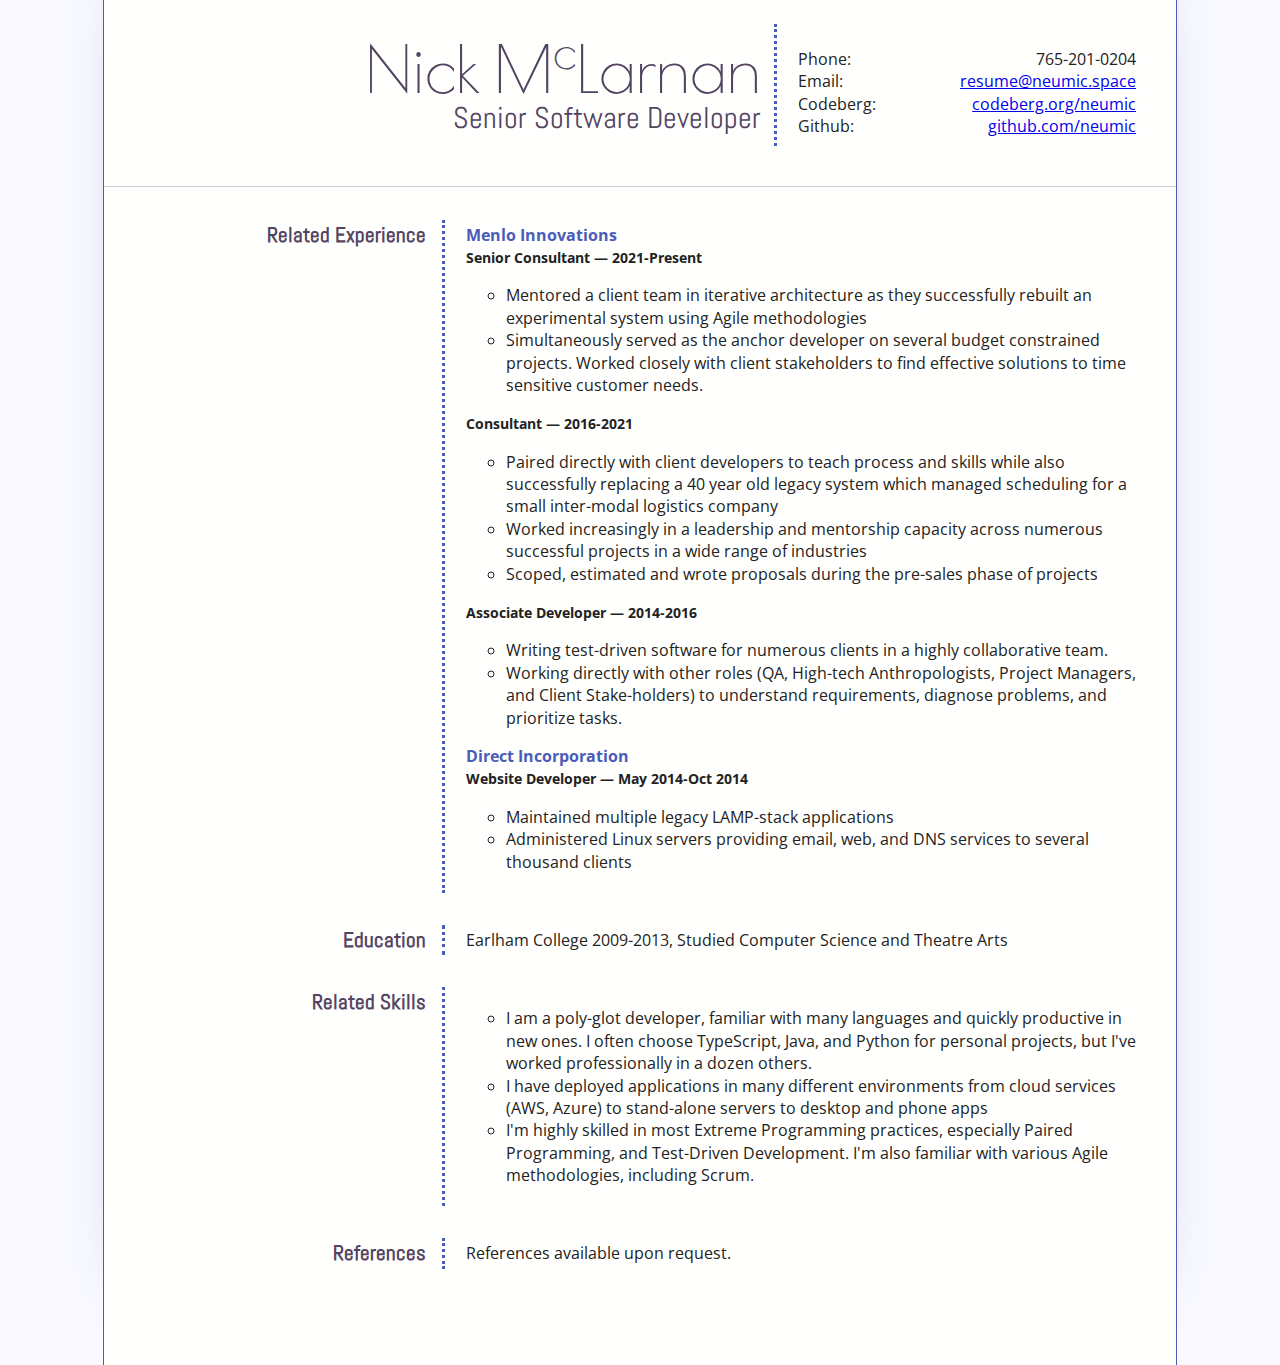
==== index.html @ 86d8ecfa "Removed internships from display" ====
<!DOCTYPE html>
<html class="no-js">

<head>
   <meta charset="utf-8">
   <meta http-equiv="X-UA-Compatible" content="IE=edge,chrome=1">
   <title>Nick McLarnan</title>
   <meta name="description" content="">
   <meta name="viewport" content="width=device-width">

   <link href='https://fonts.googleapis.com/css?family=Abel|Open+Sans:400,600|Poiret+One' rel='stylesheet'
      type='text/css'>
   <link rel="stylesheet" href="css/main.css">
   <link rel="stylesheet" href="css/resume.css">

</head>

<body>
   <div id="container">
      <header>
         <h1 id="name">Nick M<span id="pretentious-c">c</span>Larnan</h1>
         <h2 id="job-desc">Senior Software Developer</h2>
      </header>
      <dl id="contact">
         <dt>Phone:</dt>
         <dd>765-201-0204</dd>
         <dt>Email:</dt>
         <dd>
            <a
               href="&#x6D;&#x61;&#x69;&#x6C;&#x74;&#x6F;&#x3A;&#x72;&#x65;&#x73;&#x75;&#x6D;&#x65;&#x40;&#x6E;&#x65;&#x75;&#x6D;&#x69;&#x63;&#x2E;&#x73;&#x70;&#x61;&#x63;&#x65;">&#x72;&#x65;&#x73;&#x75;&#x6D;&#x65;&#x40;&#x6E;&#x65;&#x75;&#x6D;&#x69;&#x63;&#x2E;&#x73;&#x70;&#x61;&#x63;&#x65;</a>
         </dd>
         <dt>Codeberg:</dt>
         <dd><a href="https://codeberg.org/neumic">codeberg.org/neumic</a></dd>
         <dt>Github:</dt>
         <dd><a href="https://github.com/neumic">github.com/neumic</a></dd>
      </dl>

      <hr>

      <section id="related-experience" class="top-level">
         <h3>Related Experience</h3>
         <div class="section-contents">
            <section class="job">
               <h4 class="job-organization">Menlo Innovations</h4>
               <h5 class="job-title">Senior Consultant</h5>
               <h5 class="job-dates">2021-Present</h5>
               <ul class="job-duties">
                  <li>
                     Mentored a client team in iterative architecture as they
                     successfully rebuilt an experimental system using Agile methodologies
                  </li>
                  <li>
                     Simultaneously served as the anchor developer on several budget constrained projects.
                     Worked closely with client stakeholders to find effective solutions to time sensitive customer
                     needs.
                  </li>
               </ul>
               <h5 class="job-title">Consultant</h5>
               <h5 class="job-dates">2016-2021</h5>
               <ul class="job-duties">
                  <li>Paired directly with client developers to teach process and skills while also successfully
                     replacing a 40 year old legacy system which managed scheduling for a small inter-modal logistics
                     company</li>
                  <li>Worked increasingly in a leadership and mentorship capacity across numerous successful projects in
                     a wide range of industries</li>
                  <li>Scoped, estimated and wrote proposals during the pre-sales phase of projects</li>
               </ul>
               <h5 class="job-title">Associate Developer</h5>
               <h5 class="job-dates">2014-2016</h5>
               <ul class="job-duties">
                  <li>
                     Writing test-driven software for numerous clients in a
                     highly collaborative team.
                  </li>
                  <li>
                     Working directly with other roles (QA, High-tech
                     Anthropologists, Project Managers, and Client
                     Stake-holders) to understand requirements, diagnose
                     problems, and prioritize tasks.
                  </li>
               </ul>
            </section>
            <section class="job">
               <h4 class="job-organization">Direct Incorporation</h4>
               <h5 class="job-title">Website Developer</h5>
               <h5 class="job-dates">May 2014-Oct 2014</h5>
               <ul class="job-duties">
                  <li>Maintained multiple legacy LAMP-stack applications</li>
                  <li>Administered Linux servers providing email, web,
                     and DNS services to several thousand clients</li>
               </ul>
            </section>
            <section class="job no-display">
               <h4 class="job-organization">Ray Ontko & Co.</h4>
               <h5 class="job-title">Intern</h5>
               <h5 class="job-dates">Summers, 2008 - 2010</h5>
               <ul class="job-duties">
                  <li>
                     Created a set of python scripts automating the formatting
                     step of a profitable e-publishing project.
                  </li>
               </ul>
            </section>
         </div>
      </section>

      <section id="education" class="top-level">
         <h3>Education</h3>
         <div class="section-contents">
            <p>Earlham College 2009-2013, Studied Computer Science and Theatre Arts</p>
         </div>
      </section>

      <section id="skills" class="top-level">
         <h3 id="related-skills">Related Skills</h3>
         <div class="section-contents">
            <ul>
               <li>
                  I am a poly-glot developer, familiar with many languages and quickly productive
                  in new ones. I often choose TypeScript, Java, and Python for personal projects,
                  but I've worked professionally in a dozen others.
               </li>
               <li>
                  I have deployed applications in many different environments from
                  cloud services (AWS, Azure) to stand-alone servers to desktop and phone apps
               </li>
               <li>
                  I'm highly skilled in most Extreme Programming practices,
                  especially Paired Programming, and Test-Driven Development.
                  I'm also familiar with various Agile methodologies, including
                  Scrum.
               </li>
            </ul>
         </div>
      </section>

      <section id="references" class="top-level">
         <h3>References</h3>
         <div class="section-contents">
            <p>References available upon request.
         </div>
      </section>
   </div>
</body>

</html>
---- css/main.css ----
html,
button,
input,
select,
textarea {
   color: #222;
}

body {
   font-size: 1em;
   line-height: 1.4;
   margin: 0;
}

::selection {
   background: #b3d4fc;
   text-shadow: none;
}

hr {
   display: block;
   height: 1px;
   border: 0;
   border-top: 1px solid #ccc;
   margin: 1em 0;
   padding: 0;
}

img {
   vertical-align: middle;
}

html,
body {
   height: 100%;
}


h1 {
   font-family: 'Poiret One', sans-serif;
   font-weight: 400;
   font-size: 3em;
   margin: 0;
   margin-bottom: -0.25em;
   color: #534462;
}

h2 {
   font-family: 'Abel', sans-serif;
   font-weight: 400;
   font-size: 1.25em;
   margin: 0;
   padding: 0.25em;
   color: #534462;
}

h3 {
   font-family: 'Abel', sans-serif;
   font-weight: 600;
   font-size: 1.25em;
   color: #534462;
}

h4 {
   color: #4A5CB7;
   margin: 0;
   font-size: 1em;
}

h5 {
   margin: 0;
   font-size: 0.9em;
}

table {
   width: 100%;
}

p {
   width: 100%;
   margin: 0;
}

body {
   background: #f9f9ff;
   font-weight: 400;
   font-family: 'Open Sans', sans-serif;
}

header {
   margin-bottom: 1em;
   padding: 1em;
   max-width: 100%;
   text-align: center;
}

hr {
   clear: both;
}

nav li a {
   font-family: 'Abel', sans-serif;
   font-weight: 600;
   font-size: 1em;
   text-decoration: none;

   color: #534462;
}

.here {
   text-decoration: underline;
}

article {
   margin: 3em 12%;
   width: 76%;
}

article h1 {
   font-family: 'Poiret One', sans-serif;
}

article p {
   margin-left: 2%;
}

#container {
   background: #fffffd;
   max-width: 67em;
   padding-top: 2em;
   padding-bottom: 5em;

   margin-left: auto;
   margin-right: auto;

   border-left: 1px solid #4A5CB7;
   border-right: 1px solid #4A5CB7;
   min-height: 100%;

   box-shadow: 0 -3em 4em -3em #4A5CB7;
}


#pretentious-c {
   font-size: 75%;
   line-height: 0;
   position: relative;
   vertical-align: baseline;
   top: -0.5em;
}


.top-level {
   width: 100%;
   clear: both;
   text-align: left;
   padding-top: 1em;
   padding-bottom: 1em;
}

.section-contents {
   width: 90%;
   padding: 0.25em 0;
   margin-left: auto;
   margin-right: auto;
   margin-bottom: 1em;
}

.note {
   font-size: 0.9em;
   margin: 0;
}

/* ==========================================================================
   Media Queries
   ========================================================================== */

@media only screen and (min-width: 50em) {
   header {
      text-align: right;
      width: 45.5%;
      padding: 0 2%;
      border-right: 3px dotted #4A5CB7;
      float: left;
      clear: left;
   }

   h2 {
      padding: 0;
      padding-bottom: 0.25em;
   }

   .section-contents {
      border-left: 3px dotted #4A5CB7;
      margin-left: 31.5%;
      padding-left: 2%;
      width: 62.5%;
      margin-bottom: 0em;
   }
}

@media only screen and (min-width: 25em) {
   h2 {
      font-size: 1.85em;
   }
}


@media print,
(-o-min-device-pixel-ratio: 5/4),
(-webkit-min-device-pixel-ratio: 1.25),
(min-resolution: 120dpi) {}

/* ==========================================================================
   Print styles
   ========================================================================== */

@media print {
   * {
      background: transparent !important;
      color: #000 !important;
      /* Black prints faster: h5bp.com/s */
      box-shadow: none !important;
      text-shadow: none !important;
   }

   a,
   a:visited {
      text-decoration: underline;
   }

   /*
     * Don't show links for images, or javascript/internal links
     */

   a:after,
   a[href^="javascript:"]:after,
   a[href^="#"]:after {
      content: "";
   }

   pre,
   blockquote {
      border: 1px solid #999;
      page-break-inside: avoid;
   }

   thead {
      display: table-header-group;
      /* h5bp.com/t */
   }

   tr,
   img {
      page-break-inside: avoid;
   }

   img {
      max-width: 100% !important;
   }

   @page {
      margin: 0.5cm;
   }

   p,
   h2,
   h3 {
      orphans: 3;
      widows: 3;
   }

   h2,
   h3 {
      page-break-after: avoid;
   }
}
---- css/resume.css ----
h3 {
   border-bottom: 3px dotted #4A5CB7;

   text-align: left;
   margin-top: 0;
   margin-right: 2%;
   margin-left: 2%;
   margin-bottom: 0.5em;
   padding-top: 0.25em;
   padding-bottom: 0em;
}

hr {
   display: none;
}

ul {
   list-style-type: circle;
}

#contact {
   background: #EEF;
   margin: 0 1em;
   padding: 0.5em 5%;
   border-bottom: 1px solid #ccd;
}

#contact dt {
   margin: 0;
   float: left;
   clear: left;
}

#contact dd {
   text-align: right;
   margin: 0;
}

#container {
   padding-top: 0;
}

.job-title {
   display: inline;
}

.job-dates {
   display: inline;
}

.job-dates:before {
   content: " ― "
}

.no-display {
   display: none;
}

@media only screen and (min-width: 50em) {
   h3 {
      font-size: 1.33em;
      text-align: right;

      float: left;
      clear: left;

      border: none;

      width: 20%;
      margin: 0;
      margin-left: 10%;
      padding-left: 0;
      padding-right: 2%;
      padding-top: 0;
      padding-bottom: 0;
   }

   hr {
      display: block;
   }

   header {
      border: none;
      padding: 0;
      margin: 1.5em 0;
      width: 62.5%;
      text-align: right;
      float: left;
      border-right: 3px dotted #4A5CB7;
   }

   h1 {
      font-size: 4em;
      margin-left: 4%;
      padding-right: 2%;
   }

   h2 {
      font-size: 1.85em;
      margin-left: 4%;
      padding-right: 2%;
   }

   #contact {
      background: none;
      margin: 1.5em 0;
      padding: 1.5em 2%;
      padding-right: 0;
      width: 31.5%;
      float: left;
      border-bottom: none;
   }

   #contact dt {
      display: block;
      float: left;
      margin: 0;
   }

   #contact dd {
      display: block;
      margin: 0;
      text-align: right;
   }
}


@media print {

   header {
      text-align: right;
      width: 55.5%;
      padding: 0 2%;
      border-right: 3px dotted #4A5CB7;
      float: left;
      clear: left;
   }

   h1 {
      font-size: 3em;
   }

   h2 {
      padding: 0;
      padding-bottom: 0.25em;
   }

   h3 {
      font-size: 1.33em;
      text-align: right;

      float: left;
      clear: left;

      border: none;

      width: 15%;
      margin: 0;
      margin-left: 5%;
      padding-left: 0;
      padding-right: 2%;
      padding-top: 0;
      padding-bottom: 0;
   }

   nav {
      display: none;
   }

   .section-contents {
      border-left: 3px dotted #4A5CB7;
      margin-left: 21.5%;
      padding-left: 2%;
      width: 72.5%;
      margin-bottom: 0em;
      margin-top: 0em;
   }

   hr {
      display: block;
      margin: 0;
   }

   #contact {
      background: none;
      margin: 0;
      padding: 1em 2%;
      padding-right: 0;
      width: 31.5%;
      border-bottom: none;
      display: inline-block;
   }

   #contact dt {
      display: block;
      float: left;
      margin: 0;
   }

   #contact dd {
      display: block;
      margin: 0;
      text-align: right;
   }

   #contact a {
      text-decoration: none;
   }

   #container {
      border: none;
   }
}
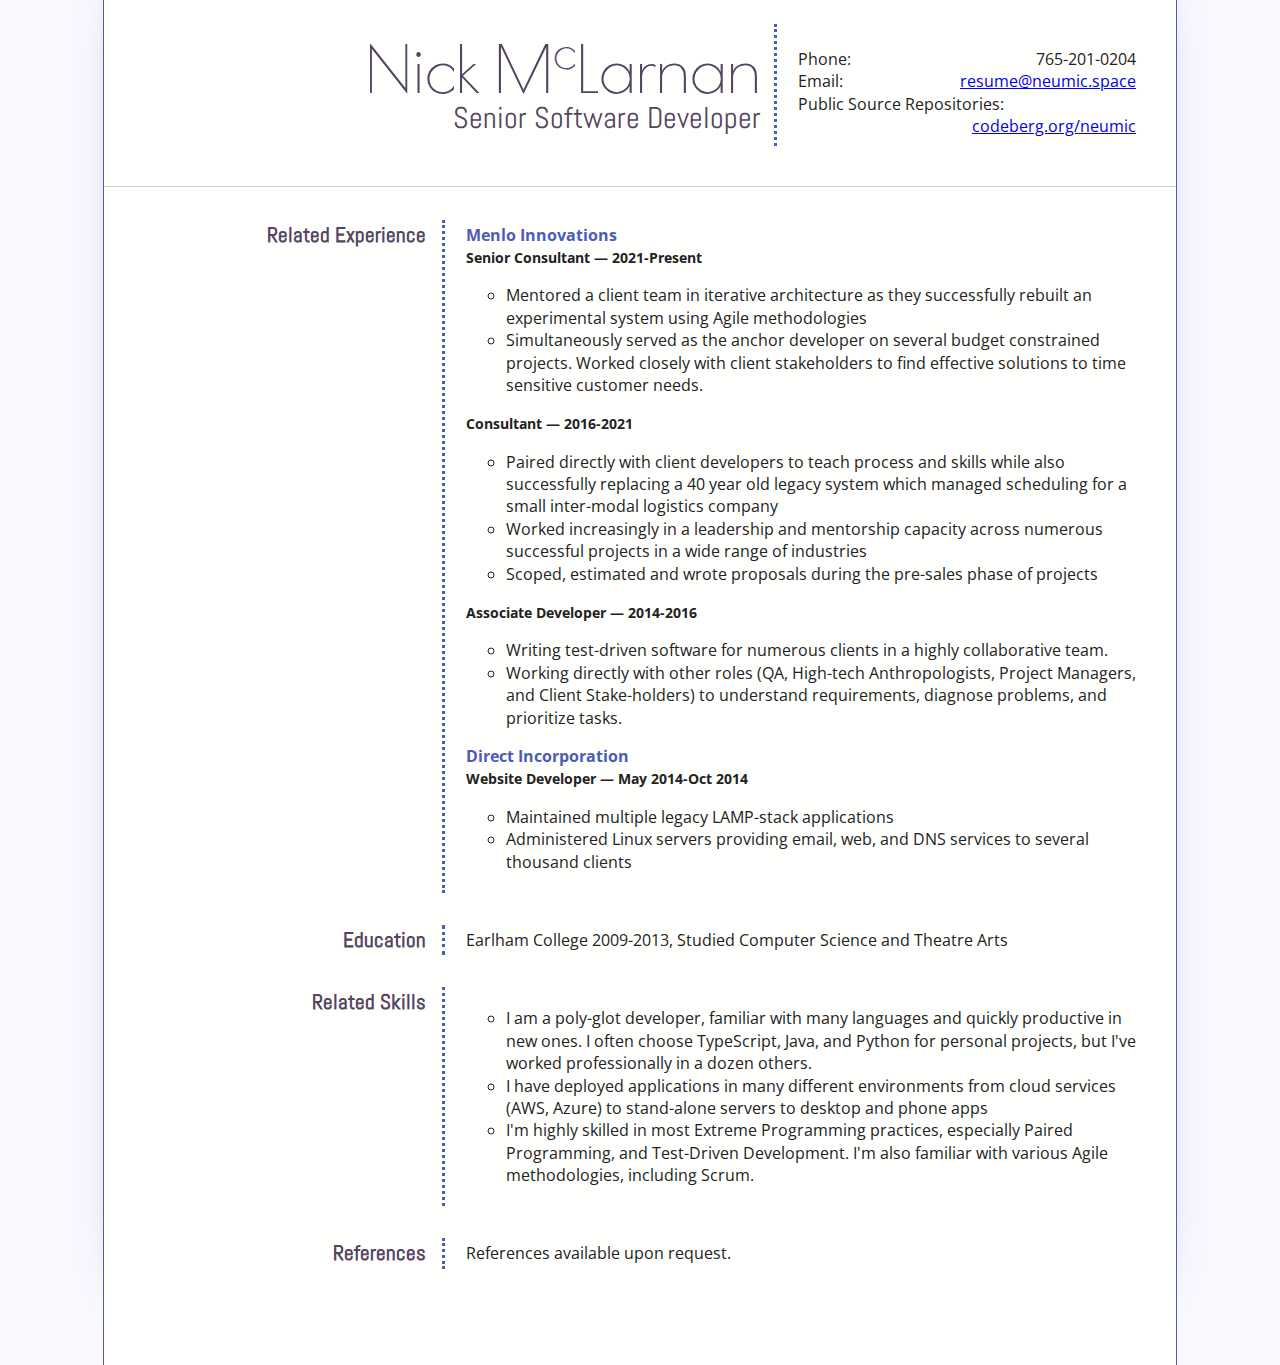
==== commit fb4f4296: "Removed github repo" ====
--- a/index.html
+++ b/index.html
@@ -29,10 +29,8 @@
             <a
                href="&#x6D;&#x61;&#x69;&#x6C;&#x74;&#x6F;&#x3A;&#x72;&#x65;&#x73;&#x75;&#x6D;&#x65;&#x40;&#x6E;&#x65;&#x75;&#x6D;&#x69;&#x63;&#x2E;&#x73;&#x70;&#x61;&#x63;&#x65;">&#x72;&#x65;&#x73;&#x75;&#x6D;&#x65;&#x40;&#x6E;&#x65;&#x75;&#x6D;&#x69;&#x63;&#x2E;&#x73;&#x70;&#x61;&#x63;&#x65;</a>
          </dd>
-         <dt>Codeberg:</dt>
+         <dt>Public Source Repositories:</dt>
          <dd><a href="https://codeberg.org/neumic">codeberg.org/neumic</a></dd>
-         <dt>Github:</dt>
-         <dd><a href="https://github.com/neumic">github.com/neumic</a></dd>
       </dl>
 
       <hr>
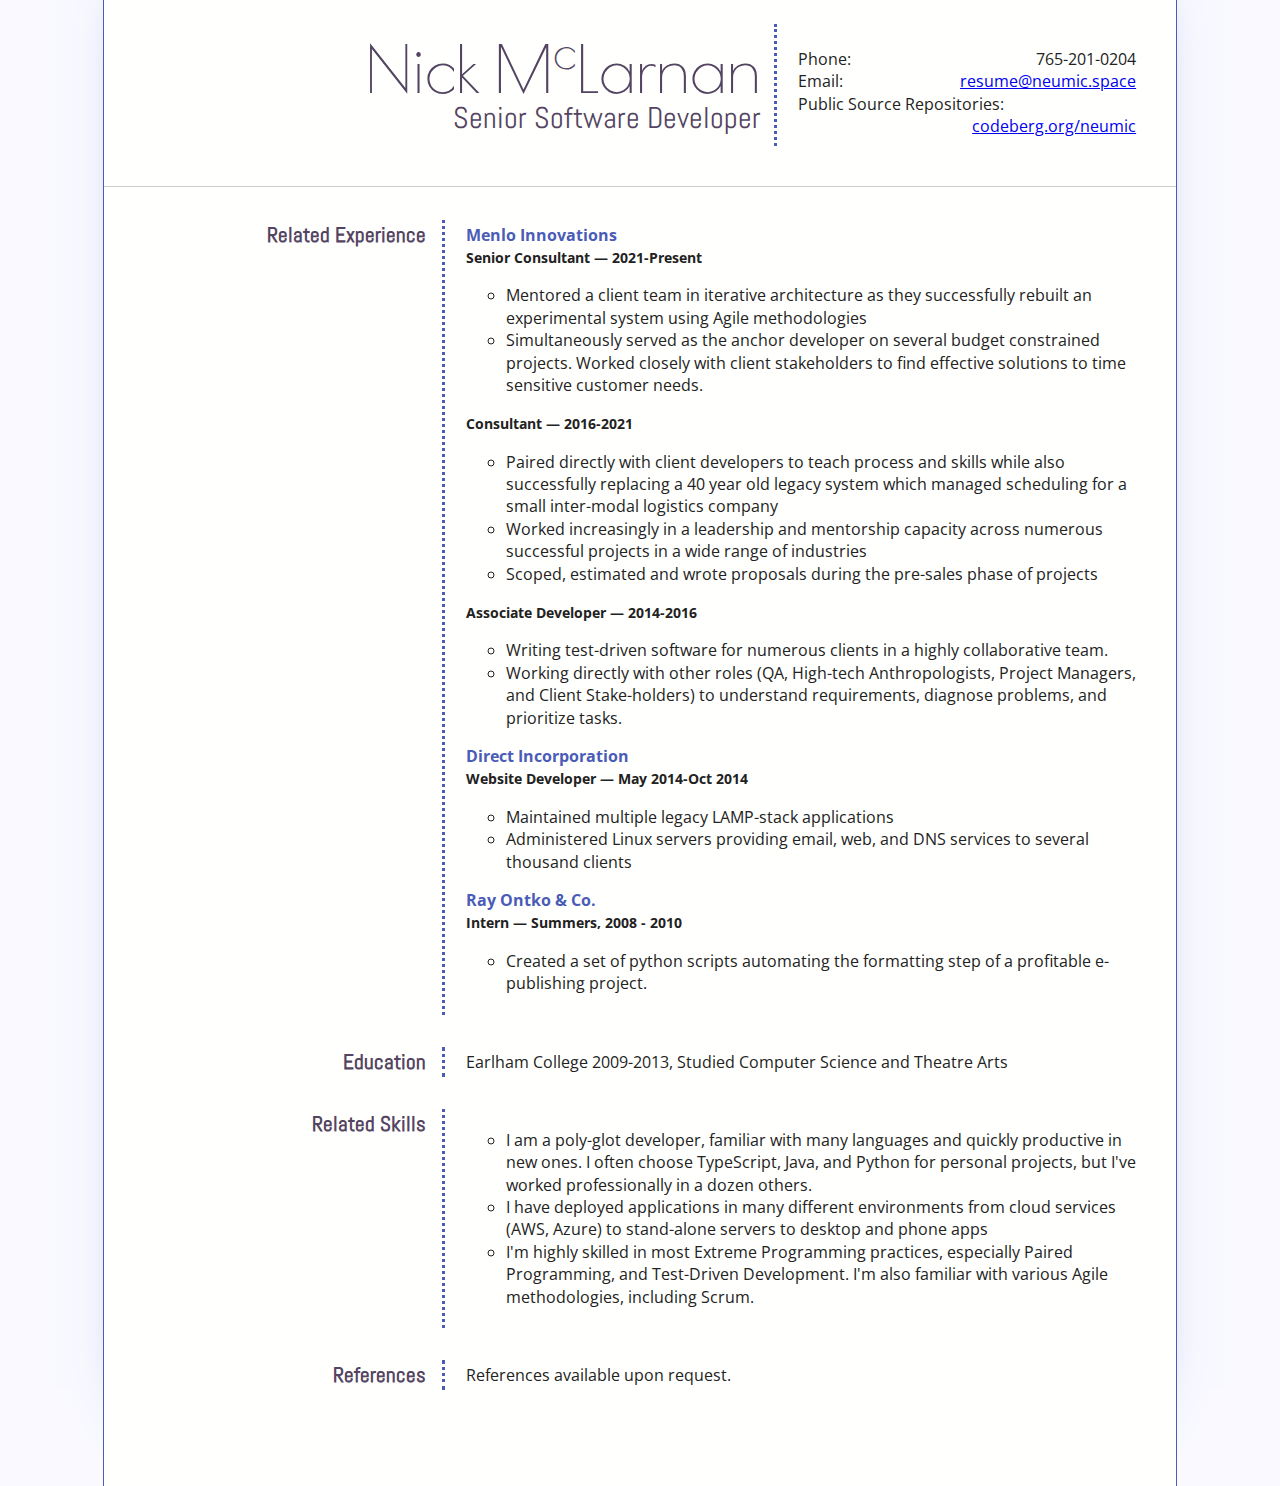
==== commit a0281309: "fussing with print layout" ====
--- a/index.html
+++ b/index.html
@@ -88,7 +88,7 @@
                      and DNS services to several thousand clients</li>
                </ul>
             </section>
-            <section class="job no-display">
+            <section class="job">
                <h4 class="job-organization">Ray Ontko & Co.</h4>
                <h5 class="job-title">Intern</h5>
                <h5 class="job-dates">Summers, 2008 - 2010</h5>
--- a/css/resume.css
+++ b/css/resume.css
@@ -167,6 +167,10 @@
       display: none;
    }
 
+   section {
+      page-break-inside: avoid;
+   }
+
    .section-contents {
       border-left: 3px dotted #4A5CB7;
       margin-left: 21.5%;
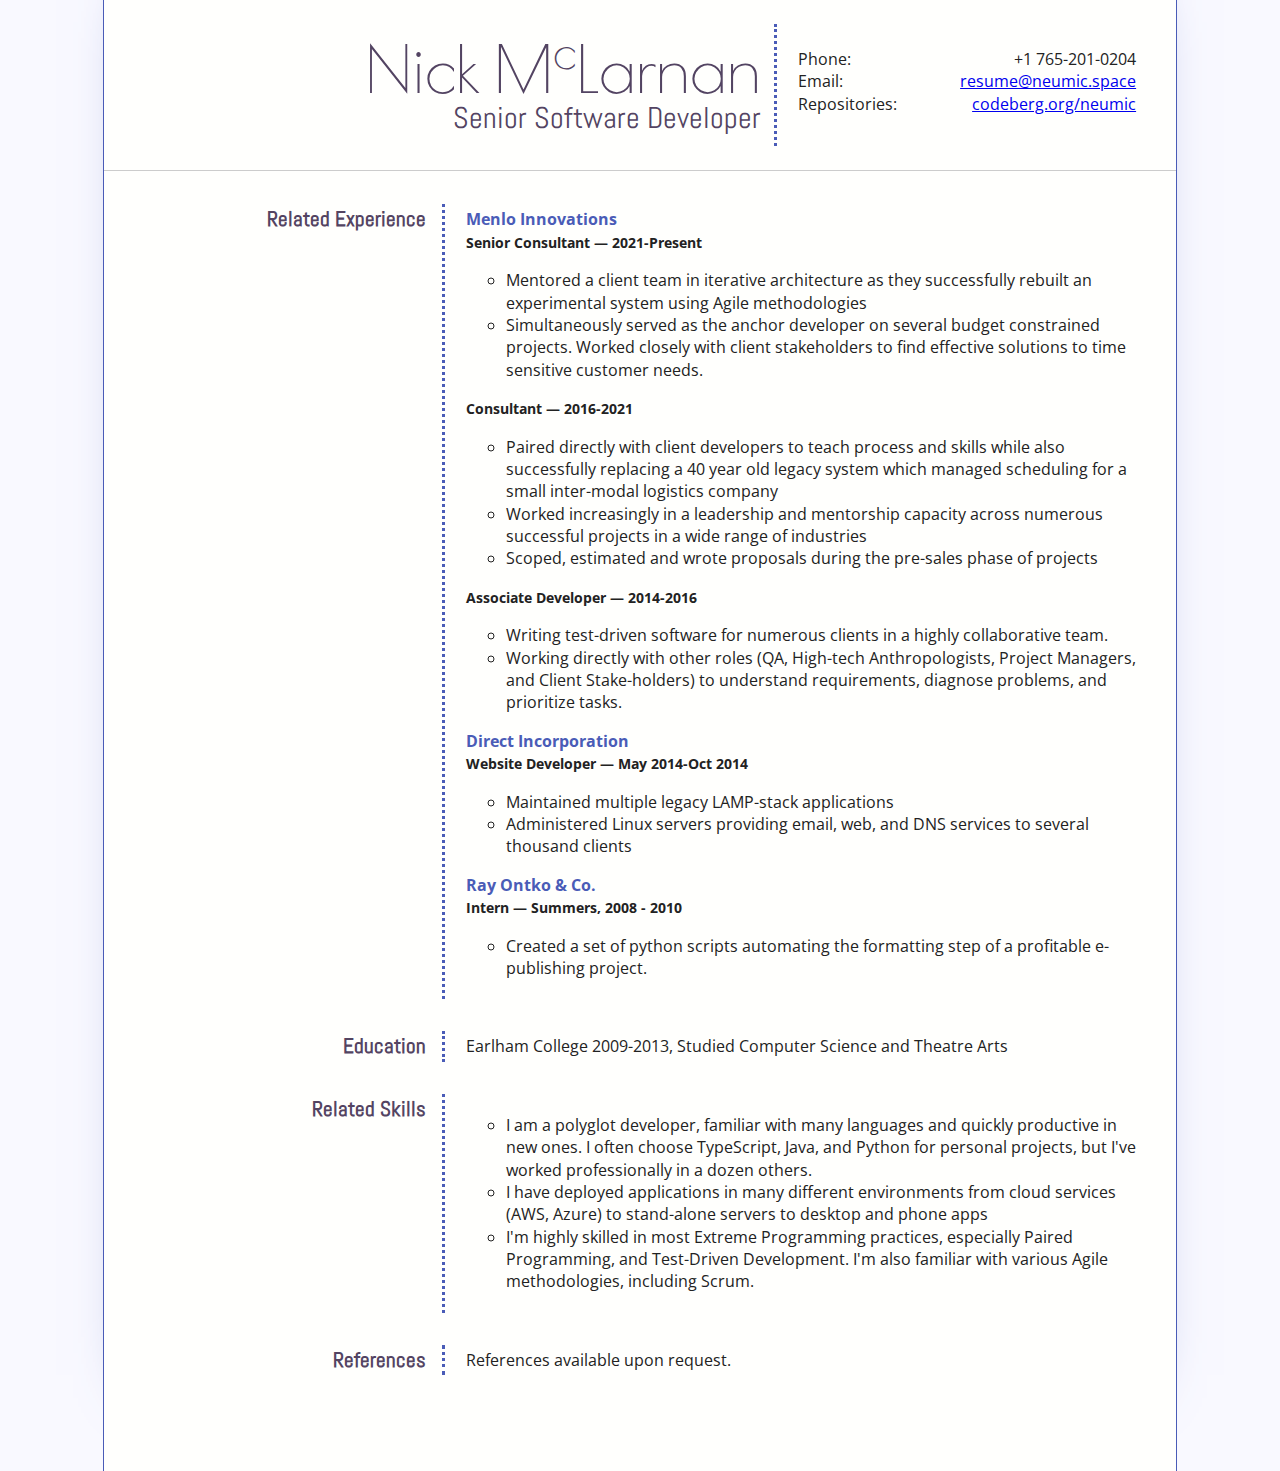
==== commit 9cde17d8: "Minor edits" ====
--- a/index.html
+++ b/index.html
@@ -23,13 +23,13 @@
       </header>
       <dl id="contact">
          <dt>Phone:</dt>
-         <dd>765-201-0204</dd>
+         <dd>+1 765-201-0204</dd>
          <dt>Email:</dt>
          <dd>
             <a
                href="&#x6D;&#x61;&#x69;&#x6C;&#x74;&#x6F;&#x3A;&#x72;&#x65;&#x73;&#x75;&#x6D;&#x65;&#x40;&#x6E;&#x65;&#x75;&#x6D;&#x69;&#x63;&#x2E;&#x73;&#x70;&#x61;&#x63;&#x65;">&#x72;&#x65;&#x73;&#x75;&#x6D;&#x65;&#x40;&#x6E;&#x65;&#x75;&#x6D;&#x69;&#x63;&#x2E;&#x73;&#x70;&#x61;&#x63;&#x65;</a>
          </dd>
-         <dt>Public Source Repositories:</dt>
+         <dt>Repositories:</dt>
          <dd><a href="https://codeberg.org/neumic">codeberg.org/neumic</a></dd>
       </dl>
 
@@ -114,7 +114,7 @@
          <div class="section-contents">
             <ul>
                <li>
-                  I am a poly-glot developer, familiar with many languages and quickly productive
+                  I am a polyglot developer, familiar with many languages and quickly productive
                   in new ones. I often choose TypeScript, Java, and Python for personal projects,
                   but I've worked professionally in a dozen others.
                </li>
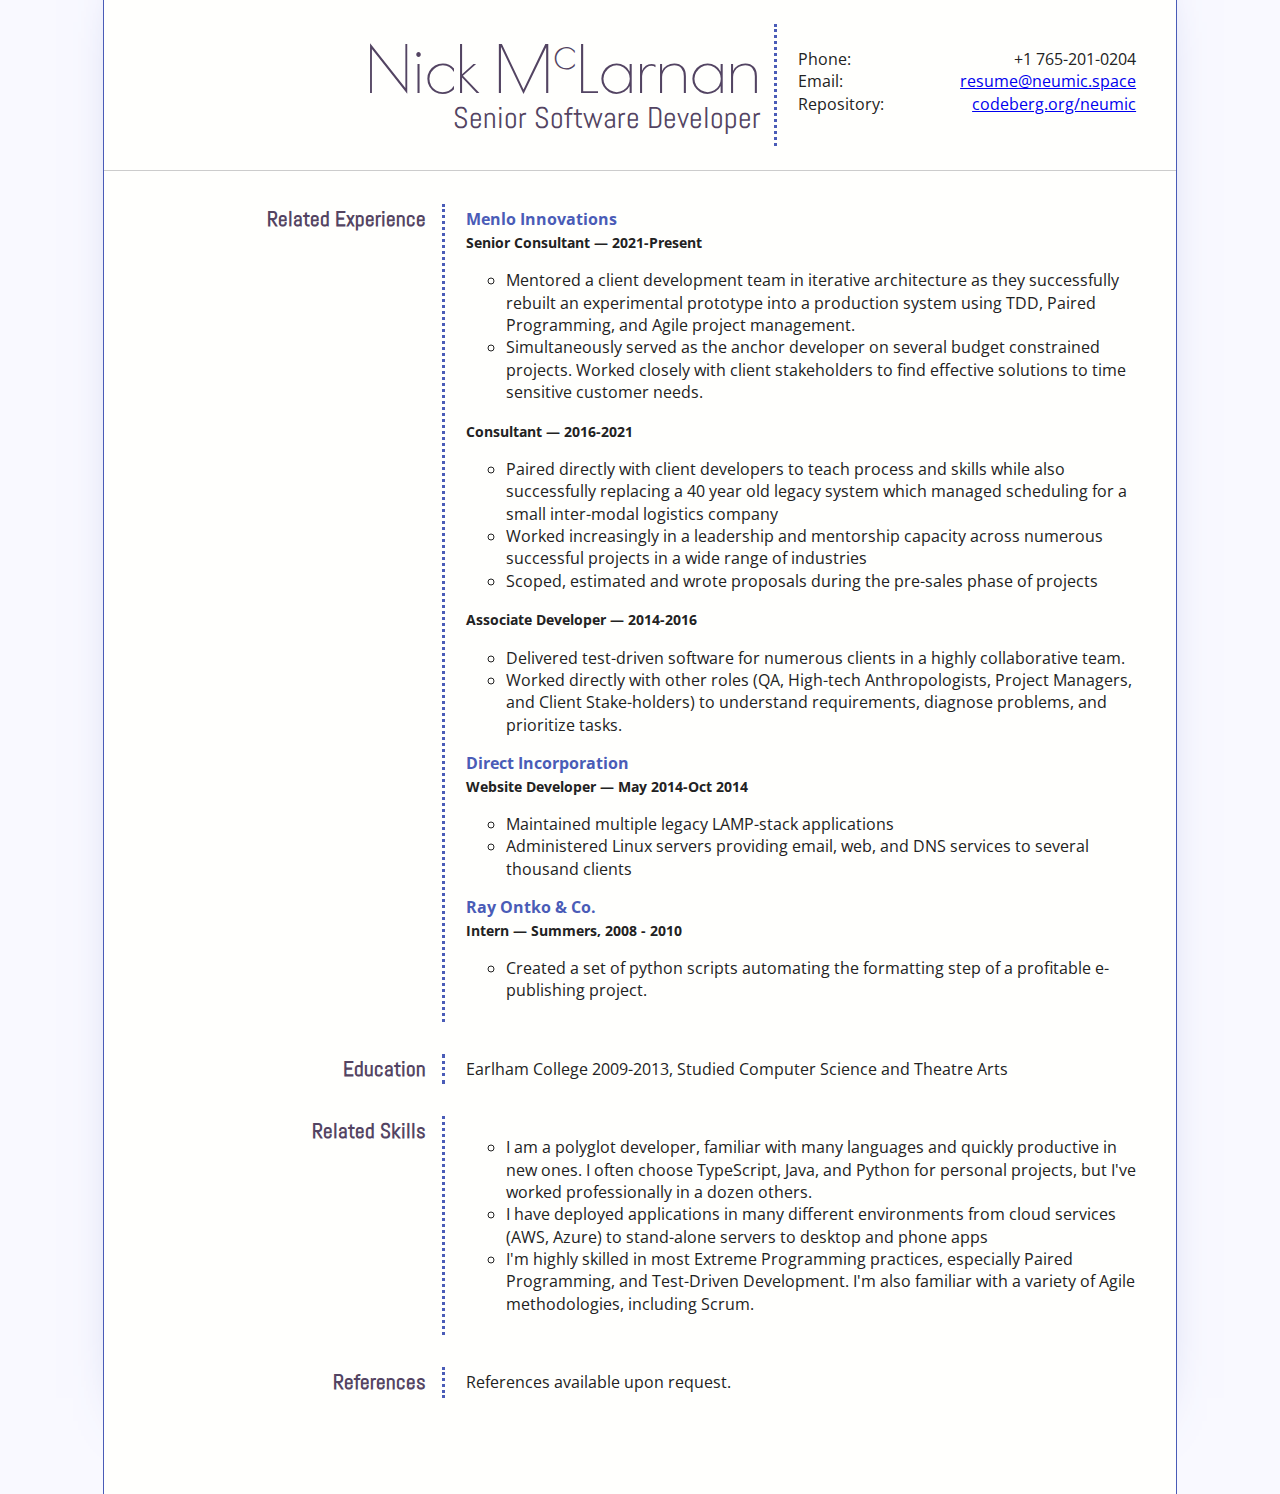
==== commit 90b850b6: "Grammar/phrasing updates" ====
--- a/index.html
+++ b/index.html
@@ -29,7 +29,7 @@
             <a
                href="&#x6D;&#x61;&#x69;&#x6C;&#x74;&#x6F;&#x3A;&#x72;&#x65;&#x73;&#x75;&#x6D;&#x65;&#x40;&#x6E;&#x65;&#x75;&#x6D;&#x69;&#x63;&#x2E;&#x73;&#x70;&#x61;&#x63;&#x65;">&#x72;&#x65;&#x73;&#x75;&#x6D;&#x65;&#x40;&#x6E;&#x65;&#x75;&#x6D;&#x69;&#x63;&#x2E;&#x73;&#x70;&#x61;&#x63;&#x65;</a>
          </dd>
-         <dt>Repositories:</dt>
+         <dt>Repository:</dt>
          <dd><a href="https://codeberg.org/neumic">codeberg.org/neumic</a></dd>
       </dl>
 
@@ -44,8 +44,9 @@
                <h5 class="job-dates">2021-Present</h5>
                <ul class="job-duties">
                   <li>
-                     Mentored a client team in iterative architecture as they
-                     successfully rebuilt an experimental system using Agile methodologies
+                     Mentored a client development team in iterative architecture as they
+                     successfully rebuilt an experimental prototype into a production system
+                     using TDD, Paired Programming, and Agile project management.
                   </li>
                   <li>
                      Simultaneously served as the anchor developer on several budget constrained projects.
@@ -67,11 +68,11 @@
                <h5 class="job-dates">2014-2016</h5>
                <ul class="job-duties">
                   <li>
-                     Writing test-driven software for numerous clients in a
+                     Delivered test-driven software for numerous clients in a
                      highly collaborative team.
                   </li>
                   <li>
-                     Working directly with other roles (QA, High-tech
+                     Worked directly with other roles (QA, High-tech
                      Anthropologists, Project Managers, and Client
                      Stake-holders) to understand requirements, diagnose
                      problems, and prioritize tasks.
@@ -125,7 +126,7 @@
                <li>
                   I'm highly skilled in most Extreme Programming practices,
                   especially Paired Programming, and Test-Driven Development.
-                  I'm also familiar with various Agile methodologies, including
+                  I'm also familiar with a variety of Agile methodologies, including
                   Scrum.
                </li>
             </ul>
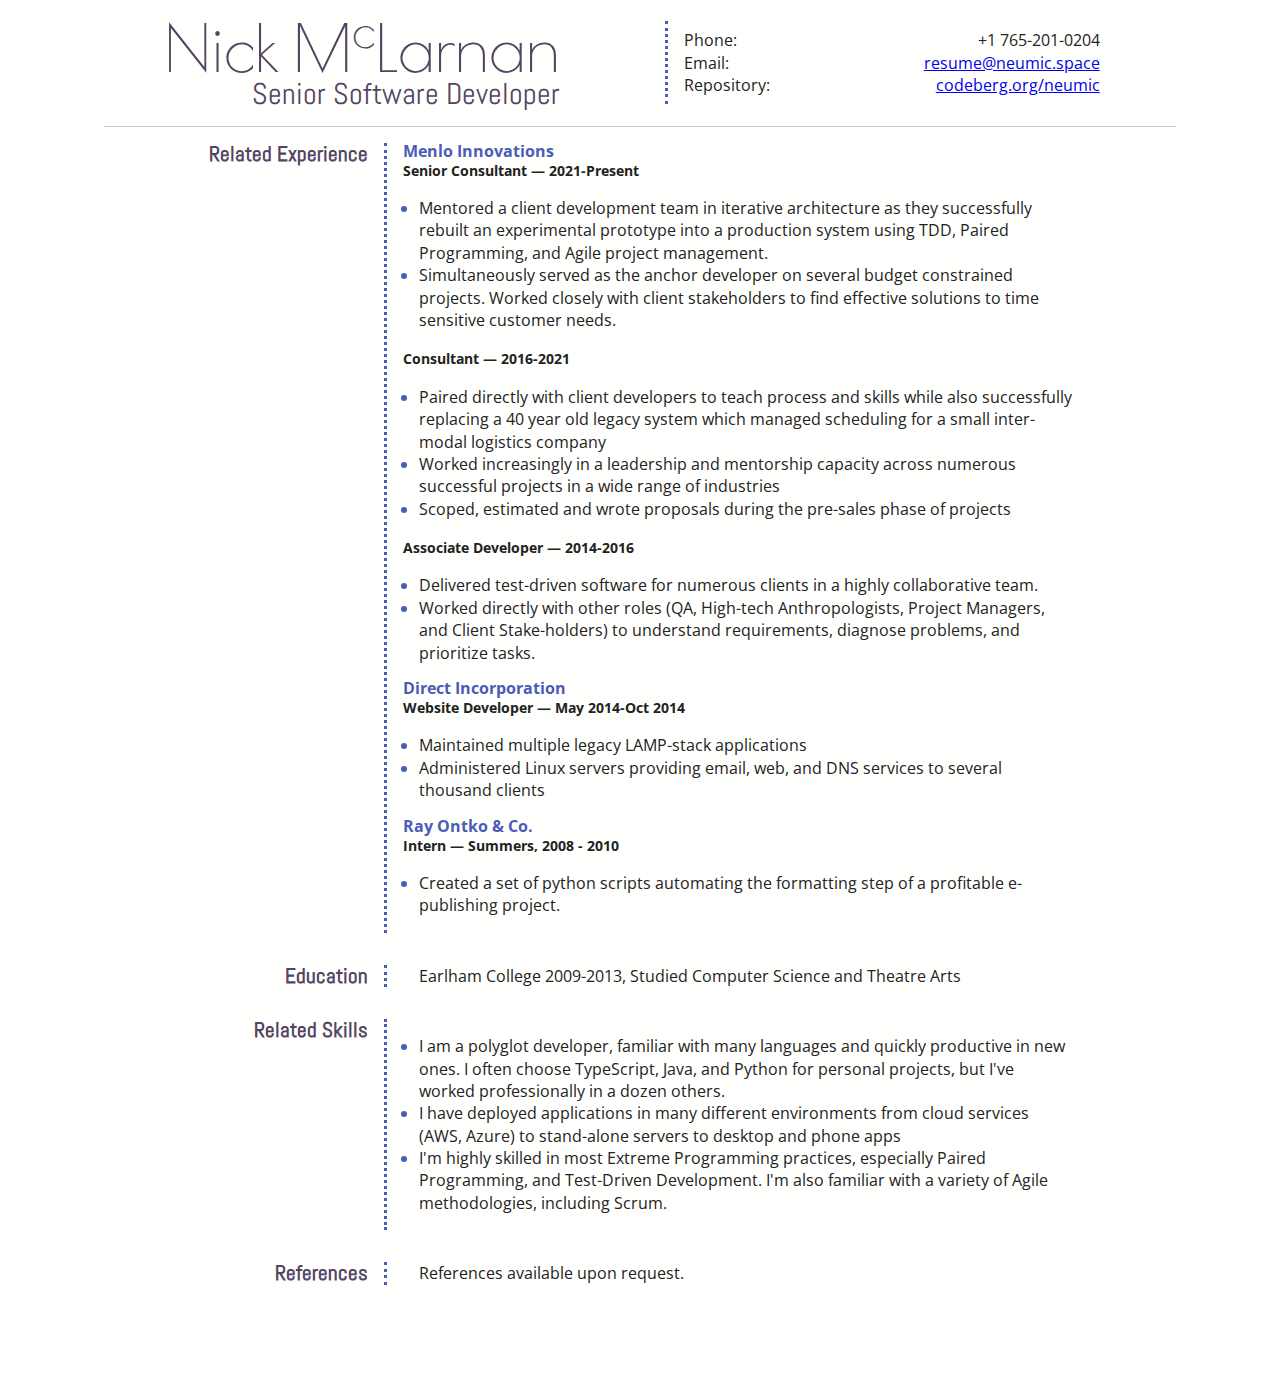
==== commit 4b8f4699: "Annual fussing with the resume CSS" ====
--- a/index.html
+++ b/index.html
@@ -18,22 +18,22 @@
 <body>
    <div id="container">
       <header>
-         <h1 id="name">Nick M<span id="pretentious-c">c</span>Larnan</h1>
-         <h2 id="job-desc">Senior Software Developer</h2>
+         <div id="title">
+            <h1 id="name">Nick M<span id="pretentious-c">c</span>Larnan</h1>
+            <h2 id="job-desc">Senior Software Developer</h2>
+         </div>
+         <dl id="contact">
+            <dt>Phone:</dt>
+            <dd>+1 765-201-0204</dd>
+            <dt>Email:</dt>
+            <dd>
+               <a
+                  href="&#x6D;&#x61;&#x69;&#x6C;&#x74;&#x6F;&#x3A;&#x72;&#x65;&#x73;&#x75;&#x6D;&#x65;&#x40;&#x6E;&#x65;&#x75;&#x6D;&#x69;&#x63;&#x2E;&#x73;&#x70;&#x61;&#x63;&#x65;">&#x72;&#x65;&#x73;&#x75;&#x6D;&#x65;&#x40;&#x6E;&#x65;&#x75;&#x6D;&#x69;&#x63;&#x2E;&#x73;&#x70;&#x61;&#x63;&#x65;</a>
+            </dd>
+            <dt>Repository:</dt>
+            <dd><a href="https://codeberg.org/neumic">codeberg.org/neumic</a></dd>
+         </dl>
       </header>
-      <dl id="contact">
-         <dt>Phone:</dt>
-         <dd>+1 765-201-0204</dd>
-         <dt>Email:</dt>
-         <dd>
-            <a
-               href="&#x6D;&#x61;&#x69;&#x6C;&#x74;&#x6F;&#x3A;&#x72;&#x65;&#x73;&#x75;&#x6D;&#x65;&#x40;&#x6E;&#x65;&#x75;&#x6D;&#x69;&#x63;&#x2E;&#x73;&#x70;&#x61;&#x63;&#x65;">&#x72;&#x65;&#x73;&#x75;&#x6D;&#x65;&#x40;&#x6E;&#x65;&#x75;&#x6D;&#x69;&#x63;&#x2E;&#x73;&#x70;&#x61;&#x63;&#x65;</a>
-         </dd>
-         <dt>Repository:</dt>
-         <dd><a href="https://codeberg.org/neumic">codeberg.org/neumic</a></dd>
-      </dl>
-
-      <hr>
 
       <section id="related-experience" class="top-level">
          <h3>Related Experience</h3>
--- a/css/main.css
+++ b/css/main.css
@@ -17,19 +17,6 @@
    text-shadow: none;
 }
 
-hr {
-   display: block;
-   height: 1px;
-   border: 0;
-   border-top: 1px solid #ccc;
-   margin: 1em 0;
-   padding: 0;
-}
-
-img {
-   vertical-align: middle;
-}
-
 html,
 body {
    height: 100%;
@@ -41,8 +28,8 @@
    font-weight: 400;
    font-size: 3em;
    margin: 0;
-   margin-bottom: -0.25em;
    color: #534462;
+   line-height: 1;
 }
 
 h2 {
@@ -50,8 +37,8 @@
    font-weight: 400;
    font-size: 1.25em;
    margin: 0;
-   padding: 0.25em;
    color: #534462;
+   line-height: 1;
 }
 
 h3 {
@@ -59,21 +46,20 @@
    font-weight: 600;
    font-size: 1.25em;
    color: #534462;
+   line-height: 1;
 }
 
 h4 {
    color: #4A5CB7;
    margin: 0;
    font-size: 1em;
+   line-height: 1;
 }
 
 h5 {
    margin: 0;
    font-size: 0.9em;
-}
-
-table {
-   width: 100%;
+   line-height: 1;
 }
 
 p {
@@ -82,64 +68,10 @@
 }
 
 body {
-   background: #f9f9ff;
+   background: #fffffd;
    font-weight: 400;
    font-family: 'Open Sans', sans-serif;
 }
-
-header {
-   margin-bottom: 1em;
-   padding: 1em;
-   max-width: 100%;
-   text-align: center;
-}
-
-hr {
-   clear: both;
-}
-
-nav li a {
-   font-family: 'Abel', sans-serif;
-   font-weight: 600;
-   font-size: 1em;
-   text-decoration: none;
-
-   color: #534462;
-}
-
-.here {
-   text-decoration: underline;
-}
-
-article {
-   margin: 3em 12%;
-   width: 76%;
-}
-
-article h1 {
-   font-family: 'Poiret One', sans-serif;
-}
-
-article p {
-   margin-left: 2%;
-}
-
-#container {
-   background: #fffffd;
-   max-width: 67em;
-   padding-top: 2em;
-   padding-bottom: 5em;
-
-   margin-left: auto;
-   margin-right: auto;
-
-   border-left: 1px solid #4A5CB7;
-   border-right: 1px solid #4A5CB7;
-   min-height: 100%;
-
-   box-shadow: 0 -3em 4em -3em #4A5CB7;
-}
-
 
 #pretentious-c {
    font-size: 75%;
@@ -148,63 +80,6 @@
    vertical-align: baseline;
    top: -0.5em;
 }
-
-
-.top-level {
-   width: 100%;
-   clear: both;
-   text-align: left;
-   padding-top: 1em;
-   padding-bottom: 1em;
-}
-
-.section-contents {
-   width: 90%;
-   padding: 0.25em 0;
-   margin-left: auto;
-   margin-right: auto;
-   margin-bottom: 1em;
-}
-
-.note {
-   font-size: 0.9em;
-   margin: 0;
-}
-
-/* ==========================================================================
-   Media Queries
-   ========================================================================== */
-
-@media only screen and (min-width: 50em) {
-   header {
-      text-align: right;
-      width: 45.5%;
-      padding: 0 2%;
-      border-right: 3px dotted #4A5CB7;
-      float: left;
-      clear: left;
-   }
-
-   h2 {
-      padding: 0;
-      padding-bottom: 0.25em;
-   }
-
-   .section-contents {
-      border-left: 3px dotted #4A5CB7;
-      margin-left: 31.5%;
-      padding-left: 2%;
-      width: 62.5%;
-      margin-bottom: 0em;
-   }
-}
-
-@media only screen and (min-width: 25em) {
-   h2 {
-      font-size: 1.85em;
-   }
-}
-
 
 @media print,
 (-o-min-device-pixel-ratio: 5/4),
@@ -219,7 +94,6 @@
    * {
       background: transparent !important;
       color: #000 !important;
-      /* Black prints faster: h5bp.com/s */
       box-shadow: none !important;
       text-shadow: none !important;
    }
@@ -247,7 +121,6 @@
 
    thead {
       display: table-header-group;
-      /* h5bp.com/t */
    }
 
    tr,
--- a/css/resume.css
+++ b/css/resume.css
@@ -1,43 +1,60 @@
+header {
+   display: flex;
+   flex-direction: column;
+   gap: 1rem;
+   text-align: center;
+   align-items: center;
+   padding: 0.5rem 1rem;
+}
+
 h3 {
    border-bottom: 3px dotted #4A5CB7;
-
    text-align: left;
-   margin-top: 0;
-   margin-right: 2%;
-   margin-left: 2%;
-   margin-bottom: 0.5em;
-   padding-top: 0.25em;
-   padding-bottom: 0em;
-}
-
-hr {
-   display: none;
+   margin: 0;
+   padding-left: 1rem;
+}
+
+section {
+   flex-direction: column;
 }
 
 ul {
-   list-style-type: circle;
-}
+   padding-left: 1em;
+}
+
+ul li::marker {
+   color: #4A5CB7;
+}
+
 
 #contact {
+   display: flex;
+   flex-direction: row;
+   flex-wrap: wrap;
    background: #EEF;
-   margin: 0 1em;
-   padding: 0.5em 5%;
    border-bottom: 1px solid #ccd;
+   text-align: left;
+   padding: 0.5rem 1rem;
+   margin: 0;
 }
 
 #contact dt {
-   margin: 0;
-   float: left;
-   clear: left;
+   flex: 1 1 35%;
+   margin: 0;
 }
 
 #contact dd {
+   flex: 1 1 65%;
+   margin: 0;
    text-align: right;
-   margin: 0;
 }
 
 #container {
-   padding-top: 0;
+   max-width: 67em;
+   padding-bottom: 5em;
+
+   margin-left: auto;
+   margin-right: auto;
 }
 
 .job-title {
@@ -56,84 +73,115 @@
    display: none;
 }
 
+.top-level {
+   display: flex;
+   gap: 1rem;
+   justify-content: center;
+   padding: 1rem 0;
+}
+
+.section-contents {
+   padding: 0 1rem;
+}
+
+.section-contents p {
+   padding: 0 1rem;
+}
+
+.note {
+   font-size: 0.9em;
+   margin: 0;
+}
+
+@media only screen and (min-width: 25em) {
+   h2 {
+      font-size: 1.85em;
+   }
+}
+
+@media only screen and (min-width: 35em) {
+   header {
+      flex-direction: row;
+      justify-content: space-around;
+      border: none;
+   }
+
+   #contact {
+      width: 40%;
+      background: none;
+      border-bottom: none;
+      border-left: 3px dotted #4A5CB7;
+      padding-left: 1em;
+   }
+}
+
+
 @media only screen and (min-width: 50em) {
+   header {
+      padding: 1rem;
+      border-bottom: 1px solid #ccc;
+   }
+
+   h1 {
+      flex: 2;
+      text-align: right;
+      font-size: 4em;
+   }
+
+   h2 {
+      flex: 2;
+      text-align: right;
+      font-size: 1.85em;
+   }
+
    h3 {
       font-size: 1.33em;
       text-align: right;
-
-      float: left;
-      clear: left;
-
-      border: none;
-
-      width: 20%;
-      margin: 0;
-      margin-left: 10%;
-      padding-left: 0;
-      padding-right: 2%;
-      padding-top: 0;
-      padding-bottom: 0;
-   }
-
-   hr {
-      display: block;
-   }
-
+      border: none;
+      width: 15%;
+   }
+
+   section {
+      flex-direction: row;
+   }
+
+   .section-contents {
+      border-left: 3px dotted #4A5CB7;
+      width: 62.5%;
+   }
+
+   #contact {
+      width: 40%;
+      background: none;
+      border-bottom: none;
+      border-left: 3px dotted #4A5CB7;
+      padding-left: 1em;
+   }
+
+   #contact dt {
+      display: block;
+      margin: 0;
+   }
+
+   #contact dd {
+      display: block;
+      margin: 0;
+      text-align: right;
+   }
+}
+
+@media print {
    header {
-      border: none;
-      padding: 0;
-      margin: 1.5em 0;
-      width: 62.5%;
-      text-align: right;
-      float: left;
-      border-right: 3px dotted #4A5CB7;
-   }
-
-   h1 {
-      font-size: 4em;
-      margin-left: 4%;
-      padding-right: 2%;
-   }
-
-   h2 {
-      font-size: 1.85em;
-      margin-left: 4%;
-      padding-right: 2%;
-   }
-
-   #contact {
-      background: none;
-      margin: 1.5em 0;
-      padding: 1.5em 2%;
-      padding-right: 0;
-      width: 31.5%;
-      float: left;
-      border-bottom: none;
-   }
-
-   #contact dt {
-      display: block;
-      float: left;
-      margin: 0;
-   }
-
-   #contact dd {
-      display: block;
-      margin: 0;
-      text-align: right;
-   }
-}
-
-
-@media print {
-
-   header {
-      text-align: right;
-      width: 55.5%;
-      padding: 0 2%;
-      border-right: 3px dotted #4A5CB7;
-      float: left;
-      clear: left;
+      flex-direction: row;
+      justify-content: space-around;
+   }
+
+   #contact {
+      width: 50%;
+      background: none;
+      border-bottom: none;
+      border-left: 3px dotted #4A5CB7;
+      padding-left: 1em;
    }
 
    h1 {
@@ -148,36 +196,19 @@
    h3 {
       font-size: 1.33em;
       text-align: right;
-
-      float: left;
-      clear: left;
-
-      border: none;
-
+      border: none;
       width: 15%;
       margin: 0;
-      margin-left: 5%;
-      padding-left: 0;
-      padding-right: 2%;
-      padding-top: 0;
-      padding-bottom: 0;
-   }
-
-   nav {
-      display: none;
    }
 
    section {
       page-break-inside: avoid;
+      flex-direction: row;
    }
 
    .section-contents {
       border-left: 3px dotted #4A5CB7;
-      margin-left: 21.5%;
-      padding-left: 2%;
-      width: 72.5%;
-      margin-bottom: 0em;
-      margin-top: 0em;
+      width: 85%;
    }
 
    hr {
@@ -188,16 +219,13 @@
    #contact {
       background: none;
       margin: 0;
-      padding: 1em 2%;
       padding-right: 0;
-      width: 31.5%;
-      border-bottom: none;
-      display: inline-block;
+      border-bottom: none;
+      width: 40%;
    }
 
    #contact dt {
       display: block;
-      float: left;
       margin: 0;
    }
 
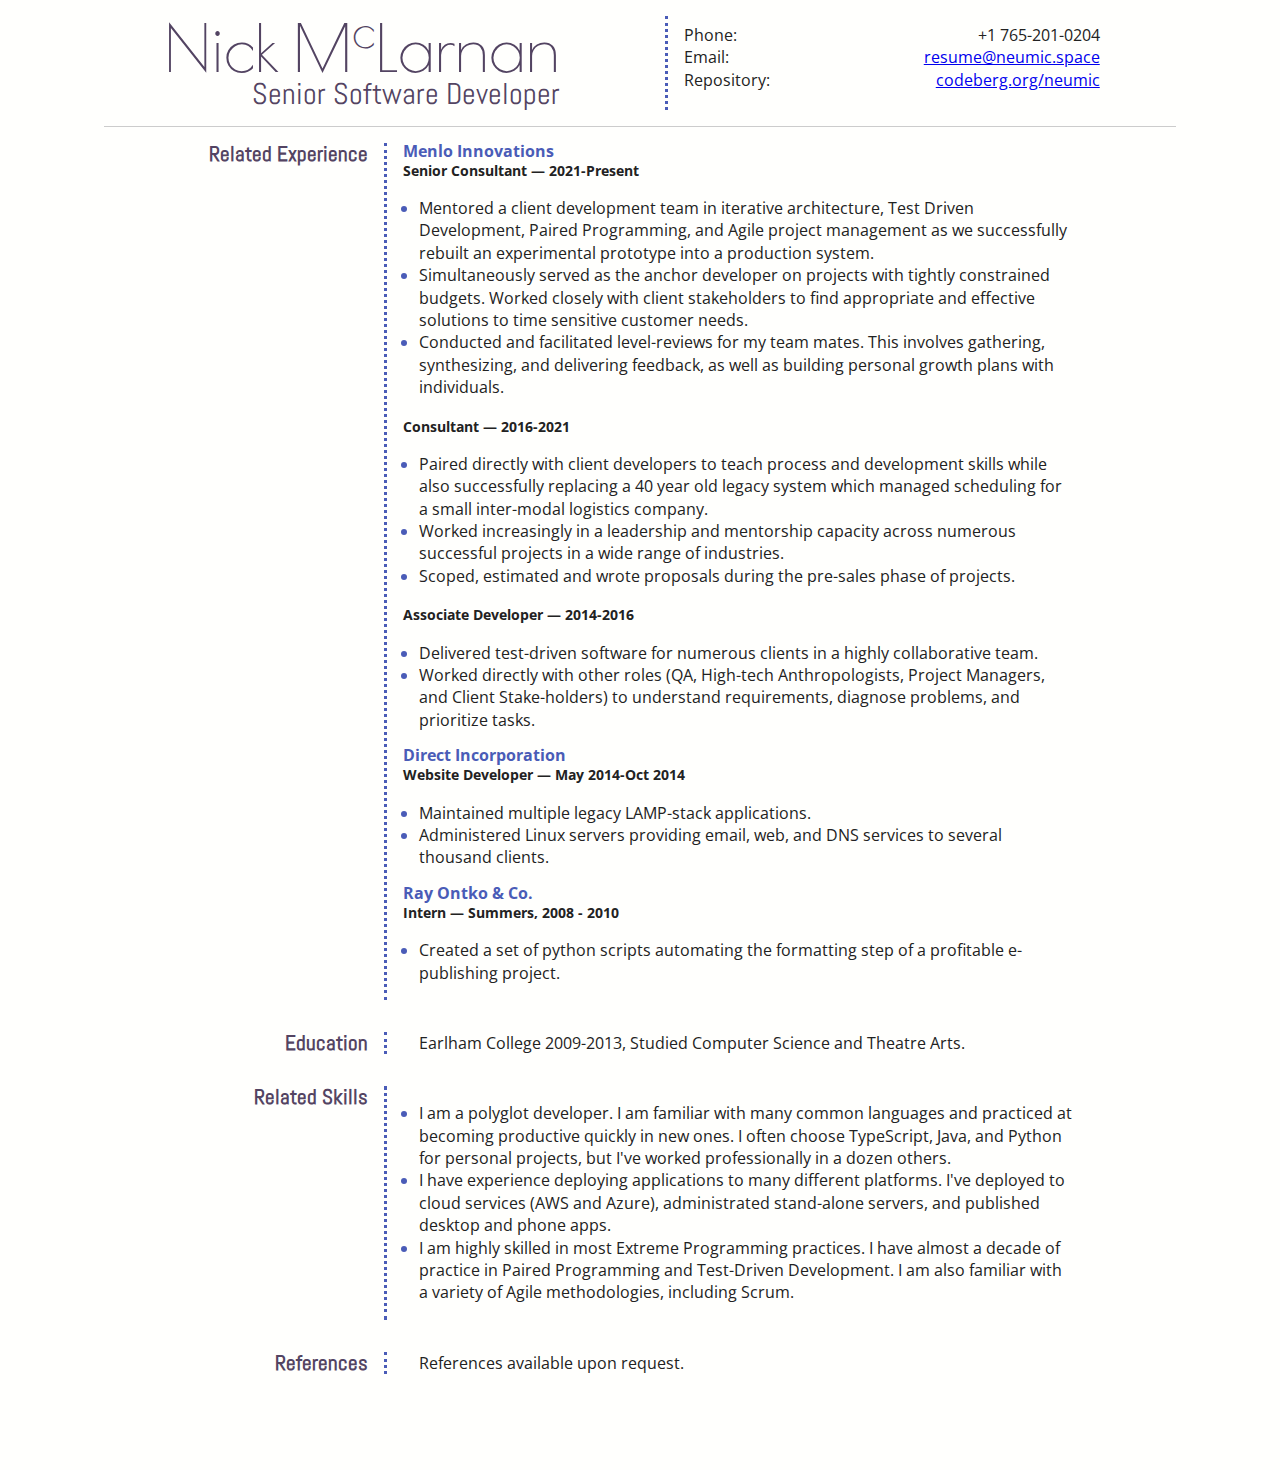
==== commit 40f86330: "Content updates" ====
--- a/index.html
+++ b/index.html
@@ -44,25 +44,34 @@
                <h5 class="job-dates">2021-Present</h5>
                <ul class="job-duties">
                   <li>
-                     Mentored a client development team in iterative architecture as they
-                     successfully rebuilt an experimental prototype into a production system
-                     using TDD, Paired Programming, and Agile project management.
+                     Mentored a client development team in iterative architecture, Test Driven Development,
+                     Paired Programming, and Agile project management as we successfully rebuilt an
+                     experimental prototype into a production system.
                   </li>
                   <li>
-                     Simultaneously served as the anchor developer on several budget constrained projects.
-                     Worked closely with client stakeholders to find effective solutions to time sensitive customer
-                     needs.
+                     Simultaneously served as the anchor developer on projects with tightly constrained budgets.
+                     Worked closely with client stakeholders to find appropriate and effective solutions to
+                     time sensitive customer needs.
+                  </li>
+                  <li>
+                     Conducted and facilitated level-reviews for my team mates. This involves gathering,
+                     synthesizing, and delivering feedback, as well as building personal growth plans with
+                     individuals.
                   </li>
                </ul>
                <h5 class="job-title">Consultant</h5>
                <h5 class="job-dates">2016-2021</h5>
                <ul class="job-duties">
-                  <li>Paired directly with client developers to teach process and skills while also successfully
-                     replacing a 40 year old legacy system which managed scheduling for a small inter-modal logistics
-                     company</li>
-                  <li>Worked increasingly in a leadership and mentorship capacity across numerous successful projects in
-                     a wide range of industries</li>
-                  <li>Scoped, estimated and wrote proposals during the pre-sales phase of projects</li>
+                  <li>Paired directly with client developers to teach process and development skills while also
+                     successfully replacing a 40 year old legacy system which managed scheduling for a small
+                     inter-modal logistics company.
+                  </li>
+                  <li>Worked increasingly in a leadership and mentorship capacity across numerous successful
+                     projects in a wide range of industries.
+                  </li>
+                  <li>
+                     Scoped, estimated and wrote proposals during the pre-sales phase of projects.
+                  </li>
                </ul>
                <h5 class="job-title">Associate Developer</h5>
                <h5 class="job-dates">2014-2016</h5>
@@ -84,9 +93,9 @@
                <h5 class="job-title">Website Developer</h5>
                <h5 class="job-dates">May 2014-Oct 2014</h5>
                <ul class="job-duties">
-                  <li>Maintained multiple legacy LAMP-stack applications</li>
+                  <li>Maintained multiple legacy LAMP-stack applications.</li>
                   <li>Administered Linux servers providing email, web,
-                     and DNS services to several thousand clients</li>
+                     and DNS services to several thousand clients.</li>
                </ul>
             </section>
             <section class="job">
@@ -106,7 +115,7 @@
       <section id="education" class="top-level">
          <h3>Education</h3>
          <div class="section-contents">
-            <p>Earlham College 2009-2013, Studied Computer Science and Theatre Arts</p>
+            <p>Earlham College 2009-2013, Studied Computer Science and Theatre Arts.</p>
          </div>
       </section>
 
@@ -115,18 +124,20 @@
          <div class="section-contents">
             <ul>
                <li>
-                  I am a polyglot developer, familiar with many languages and quickly productive
-                  in new ones. I often choose TypeScript, Java, and Python for personal projects,
-                  but I've worked professionally in a dozen others.
+                  I am a polyglot developer. I am familiar with many common languages and
+                  practiced at becoming productive quickly in new ones. I often choose
+                  TypeScript, Java, and Python for personal projects, but I've worked
+                  professionally in a dozen others.
                </li>
                <li>
-                  I have deployed applications in many different environments from
-                  cloud services (AWS, Azure) to stand-alone servers to desktop and phone apps
+                  I have experience deploying applications to many different platforms.
+                  I've deployed to cloud services (AWS and Azure), administrated
+                  stand-alone servers, and published desktop and phone apps.
                </li>
                <li>
-                  I'm highly skilled in most Extreme Programming practices,
-                  especially Paired Programming, and Test-Driven Development.
-                  I'm also familiar with a variety of Agile methodologies, including
+                  I am highly skilled in most Extreme Programming practices.
+                  I have almost a decade of practice in Paired Programming and Test-Driven
+                  Development. I am also familiar with a variety of Agile methodologies, including
                   Scrum.
                </li>
             </ul>
--- a/css/main.css
+++ b/css/main.css
@@ -35,7 +35,7 @@
 h2 {
    font-family: 'Abel', sans-serif;
    font-weight: 400;
-   font-size: 1.25em;
+   font-size: 1.85em;
    margin: 0;
    color: #534462;
    line-height: 1;
--- a/css/resume.css
+++ b/css/resume.css
@@ -3,7 +3,6 @@
    flex-direction: column;
    gap: 1rem;
    text-align: center;
-   align-items: center;
    padding: 0.5rem 1rem;
 }
 
@@ -28,23 +27,19 @@
 
 
 #contact {
-   display: flex;
-   flex-direction: row;
-   flex-wrap: wrap;
    background: #EEF;
    border-bottom: 1px solid #ccd;
-   text-align: left;
    padding: 0.5rem 1rem;
    margin: 0;
 }
 
 #contact dt {
-   flex: 1 1 35%;
-   margin: 0;
+   margin: 0;
+   display: block;
+   float: left;
 }
 
 #contact dd {
-   flex: 1 1 65%;
    margin: 0;
    text-align: right;
 }
@@ -93,11 +88,6 @@
    margin: 0;
 }
 
-@media only screen and (min-width: 25em) {
-   h2 {
-      font-size: 1.85em;
-   }
-}
 
 @media only screen and (min-width: 35em) {
    header {
@@ -157,17 +147,6 @@
       border-left: 3px dotted #4A5CB7;
       padding-left: 1em;
    }
-
-   #contact dt {
-      display: block;
-      margin: 0;
-   }
-
-   #contact dd {
-      display: block;
-      margin: 0;
-      text-align: right;
-   }
 }
 
 @media print {
@@ -224,17 +203,6 @@
       width: 40%;
    }
 
-   #contact dt {
-      display: block;
-      margin: 0;
-   }
-
-   #contact dd {
-      display: block;
-      margin: 0;
-      text-align: right;
-   }
-
    #contact a {
       text-decoration: none;
    }
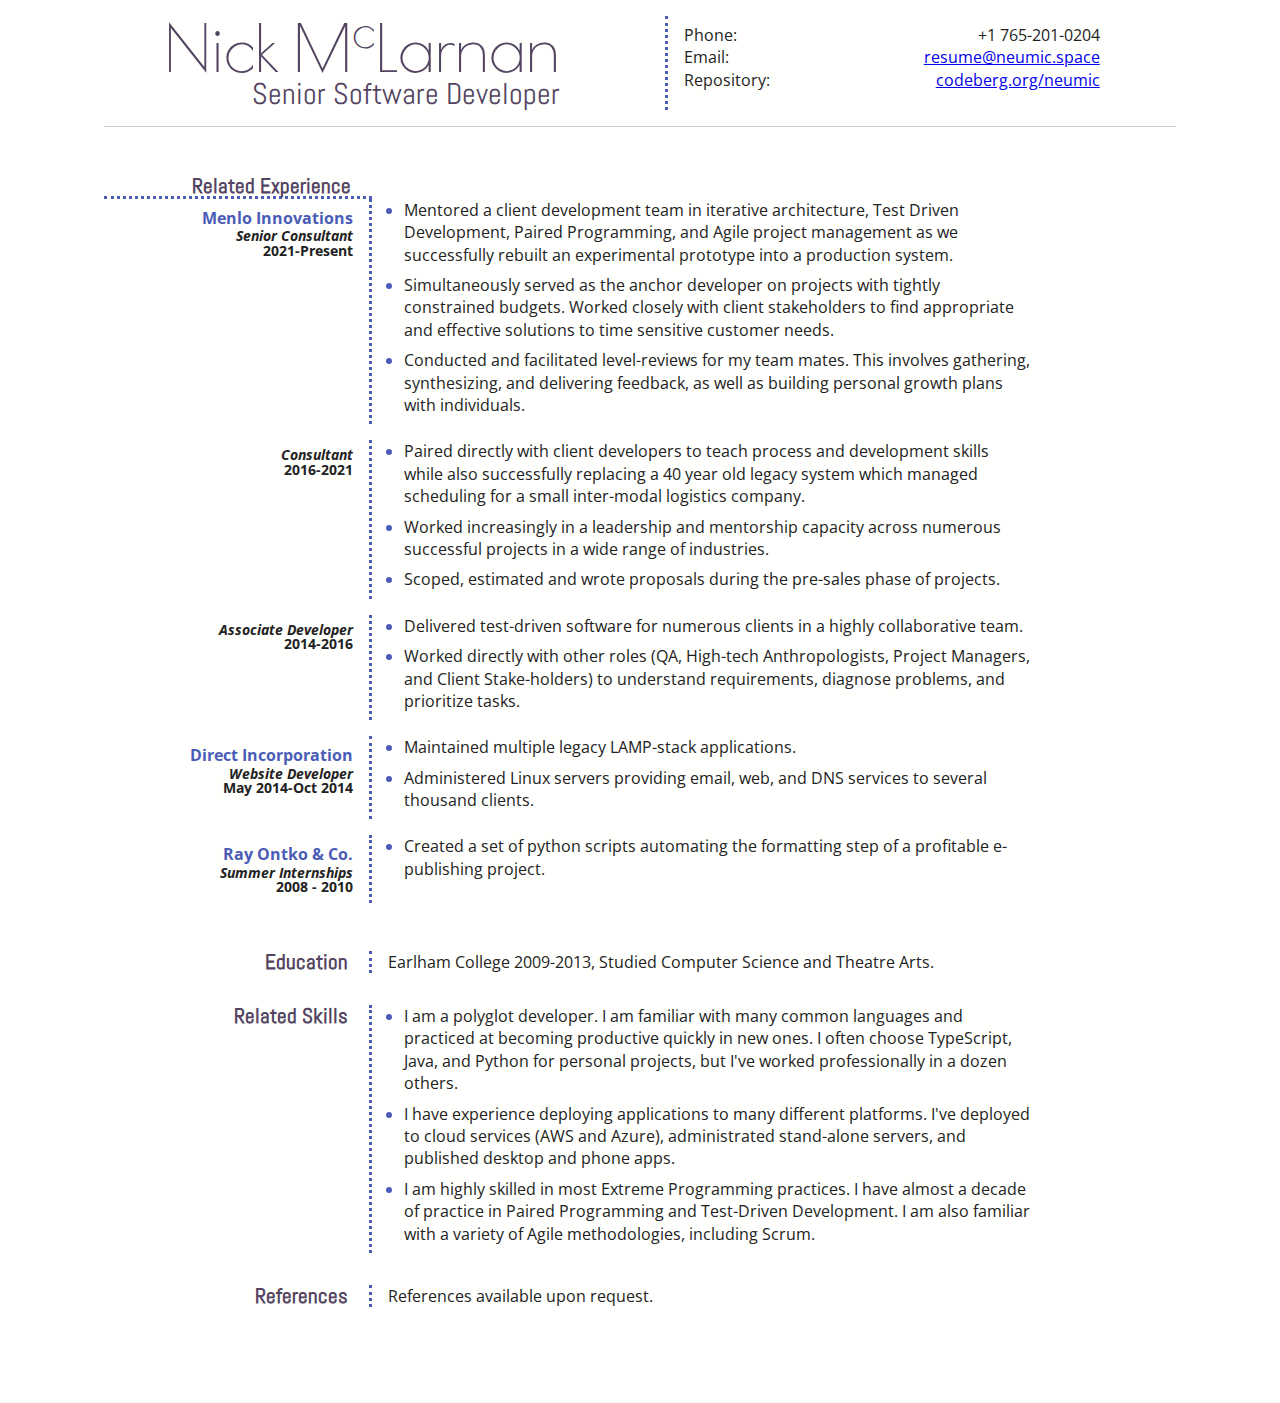
==== commit c425fa75: "Now procrastinating by learing css grid on my resume" ====
--- a/index.html
+++ b/index.html
@@ -17,7 +17,7 @@
 
 <body>
    <div id="container">
-      <header>
+      <header id="top-header">
          <div id="title">
             <h1 id="name">Nick M<span id="pretentious-c">c</span>Larnan</h1>
             <h2 id="job-desc">Senior Software Developer</h2>
@@ -37,118 +37,120 @@
 
       <section id="related-experience" class="top-level">
          <h3>Related Experience</h3>
-         <div class="section-contents">
-            <section class="job">
+         <section class="job">
+            <header>
                <h4 class="job-organization">Menlo Innovations</h4>
                <h5 class="job-title">Senior Consultant</h5>
                <h5 class="job-dates">2021-Present</h5>
-               <ul class="job-duties">
-                  <li>
-                     Mentored a client development team in iterative architecture, Test Driven Development,
-                     Paired Programming, and Agile project management as we successfully rebuilt an
-                     experimental prototype into a production system.
-                  </li>
-                  <li>
-                     Simultaneously served as the anchor developer on projects with tightly constrained budgets.
-                     Worked closely with client stakeholders to find appropriate and effective solutions to
-                     time sensitive customer needs.
-                  </li>
-                  <li>
-                     Conducted and facilitated level-reviews for my team mates. This involves gathering,
-                     synthesizing, and delivering feedback, as well as building personal growth plans with
-                     individuals.
-                  </li>
-               </ul>
+            </header>
+            <ul class="job-duties">
+               <li>
+                  Mentored a client development team in iterative architecture, Test Driven Development,
+                  Paired Programming, and Agile project management as we successfully rebuilt an
+                  experimental prototype into a production system.
+               </li>
+               <li>
+                  Simultaneously served as the anchor developer on projects with tightly constrained budgets.
+                  Worked closely with client stakeholders to find appropriate and effective solutions to
+                  time sensitive customer needs.
+               </li>
+               <li>
+                  Conducted and facilitated level-reviews for my team mates. This involves gathering,
+                  synthesizing, and delivering feedback, as well as building personal growth plans with
+                  individuals.
+               </li>
+            </ul>
+            <header>
                <h5 class="job-title">Consultant</h5>
                <h5 class="job-dates">2016-2021</h5>
-               <ul class="job-duties">
-                  <li>Paired directly with client developers to teach process and development skills while also
-                     successfully replacing a 40 year old legacy system which managed scheduling for a small
-                     inter-modal logistics company.
-                  </li>
-                  <li>Worked increasingly in a leadership and mentorship capacity across numerous successful
-                     projects in a wide range of industries.
-                  </li>
-                  <li>
-                     Scoped, estimated and wrote proposals during the pre-sales phase of projects.
-                  </li>
-               </ul>
+            </header>
+            <ul class="job-duties">
+               <li>Paired directly with client developers to teach process and development skills while also
+                  successfully replacing a 40 year old legacy system which managed scheduling for a small
+                  inter-modal logistics company.
+               </li>
+               <li>Worked increasingly in a leadership and mentorship capacity across numerous successful
+                  projects in a wide range of industries.
+               </li>
+               <li>
+                  Scoped, estimated and wrote proposals during the pre-sales phase of projects.
+               </li>
+            </ul>
+            <header>
                <h5 class="job-title">Associate Developer</h5>
                <h5 class="job-dates">2014-2016</h5>
-               <ul class="job-duties">
-                  <li>
-                     Delivered test-driven software for numerous clients in a
-                     highly collaborative team.
-                  </li>
-                  <li>
-                     Worked directly with other roles (QA, High-tech
-                     Anthropologists, Project Managers, and Client
-                     Stake-holders) to understand requirements, diagnose
-                     problems, and prioritize tasks.
-                  </li>
-               </ul>
-            </section>
-            <section class="job">
+            </header>
+            <ul class="job-duties">
+               <li>
+                  Delivered test-driven software for numerous clients in a
+                  highly collaborative team.
+               </li>
+               <li>
+                  Worked directly with other roles (QA, High-tech
+                  Anthropologists, Project Managers, and Client
+                  Stake-holders) to understand requirements, diagnose
+                  problems, and prioritize tasks.
+               </li>
+            </ul>
+         </section>
+         <section class="job">
+            <header>
                <h4 class="job-organization">Direct Incorporation</h4>
                <h5 class="job-title">Website Developer</h5>
                <h5 class="job-dates">May 2014-Oct 2014</h5>
-               <ul class="job-duties">
-                  <li>Maintained multiple legacy LAMP-stack applications.</li>
-                  <li>Administered Linux servers providing email, web,
-                     and DNS services to several thousand clients.</li>
-               </ul>
-            </section>
-            <section class="job">
+            </header>
+            <ul class="job-duties">
+               <li>Maintained multiple legacy LAMP-stack applications.</li>
+               <li>Administered Linux servers providing email, web,
+                  and DNS services to several thousand clients.</li>
+            </ul>
+         </section>
+         <section class="job">
+            <header>
                <h4 class="job-organization">Ray Ontko & Co.</h4>
-               <h5 class="job-title">Intern</h5>
-               <h5 class="job-dates">Summers, 2008 - 2010</h5>
-               <ul class="job-duties">
-                  <li>
-                     Created a set of python scripts automating the formatting
-                     step of a profitable e-publishing project.
-                  </li>
-               </ul>
-            </section>
-         </div>
+               <h5 class="job-title">Summer Internships</h5>
+               <h5 class="job-dates">2008 - 2010</h5>
+            </header>
+            <ul class="job-duties">
+               <li>
+                  Created a set of python scripts automating the formatting
+                  step of a profitable e-publishing project.
+               </li>
+            </ul>
+         </section>
       </section>
 
       <section id="education" class="top-level">
          <h3>Education</h3>
-         <div class="section-contents">
-            <p>Earlham College 2009-2013, Studied Computer Science and Theatre Arts.</p>
-         </div>
+         <p>Earlham College 2009-2013, Studied Computer Science and Theatre Arts.</p>
       </section>
 
       <section id="skills" class="top-level">
          <h3 id="related-skills">Related Skills</h3>
-         <div class="section-contents">
-            <ul>
-               <li>
-                  I am a polyglot developer. I am familiar with many common languages and
-                  practiced at becoming productive quickly in new ones. I often choose
-                  TypeScript, Java, and Python for personal projects, but I've worked
-                  professionally in a dozen others.
-               </li>
-               <li>
-                  I have experience deploying applications to many different platforms.
-                  I've deployed to cloud services (AWS and Azure), administrated
-                  stand-alone servers, and published desktop and phone apps.
-               </li>
-               <li>
-                  I am highly skilled in most Extreme Programming practices.
-                  I have almost a decade of practice in Paired Programming and Test-Driven
-                  Development. I am also familiar with a variety of Agile methodologies, including
-                  Scrum.
-               </li>
-            </ul>
-         </div>
+         <ul>
+            <li>
+               I am a polyglot developer. I am familiar with many common languages and
+               practiced at becoming productive quickly in new ones. I often choose
+               TypeScript, Java, and Python for personal projects, but I've worked
+               professionally in a dozen others.
+            </li>
+            <li>
+               I have experience deploying applications to many different platforms.
+               I've deployed to cloud services (AWS and Azure), administrated
+               stand-alone servers, and published desktop and phone apps.
+            </li>
+            <li>
+               I am highly skilled in most Extreme Programming practices.
+               I have almost a decade of practice in Paired Programming and Test-Driven
+               Development. I am also familiar with a variety of Agile methodologies, including
+               Scrum.
+            </li>
+         </ul>
       </section>
 
       <section id="references" class="top-level">
          <h3>References</h3>
-         <div class="section-contents">
-            <p>References available upon request.
-         </div>
+         <p>References available upon request.
       </section>
    </div>
 </body>
--- a/css/main.css
+++ b/css/main.css
@@ -53,7 +53,6 @@
    color: #4A5CB7;
    margin: 0;
    font-size: 1em;
-   line-height: 1;
 }
 
 h5 {
--- a/css/resume.css
+++ b/css/resume.css
@@ -1,4 +1,15 @@
-header {
+section.job {
+   display: grid;
+   grid-template-columns: auto;
+   gap: 1em;
+   padding: 1em 0;
+}
+
+section.job header {
+   line-height: 1.4rem;
+}
+
+header#top-header {
    display: flex;
    flex-direction: column;
    gap: 1rem;
@@ -19,10 +30,15 @@
 
 ul {
    padding-left: 1em;
+   margin: 0;
 }
 
 ul li::marker {
    color: #4A5CB7;
+}
+
+ul li {
+   padding-bottom: 0.5rem;
 }
 
 
@@ -52,27 +68,12 @@
    margin-right: auto;
 }
 
-.job-title {
-   display: inline;
-}
-
-.job-dates {
-   display: inline;
-}
-
-.job-dates:before {
-   content: " ― "
-}
-
 .no-display {
    display: none;
 }
 
 .top-level {
-   display: flex;
-   gap: 1rem;
-   justify-content: center;
-   padding: 1rem 0;
+   padding: 1rem;
 }
 
 .section-contents {
@@ -88,12 +89,51 @@
    margin: 0;
 }
 
-
-@media only screen and (min-width: 35em) {
-   header {
+.job-title {
+   font-style: italic;
+}
+
+
+@media (min-width: 35em) {
+   h3 {
+      text-align: right;
+      padding-right: 1em;
+      border-right: 3px dotted #4A5CB7;
+      border-bottom: none;
+   }
+
+   .top-level {
+      display: grid;
+      gap: 0 1em;
+      grid-template-columns: 25% 60% auto;
+      padding: 1em 0
+   }
+
+   #related-experience h3 {
+      padding-top: 2rem;
+      border-bottom: 3px dotted #4A5CB7;
+      border-right: none;
+   }
+
+   section.job {
+      grid-column: 1 / span 3;
+      display: grid;
+      grid-template-columns: 25% 60%;
+      gap: 1em;
+      padding-top: 0;
+      padding-bottom: 1em;
+   }
+
+   section.job header {
+      border-right: 3px dotted #4A5CB7;
+      text-align: right;
+      padding: 0.5em 1em;
+   }
+
+   header#top-header {
       flex-direction: row;
       justify-content: space-around;
-      border: none;
+      border-bottom: 1px solid #ccc;
    }
 
    #contact {
@@ -106,10 +146,9 @@
 }
 
 
-@media only screen and (min-width: 50em) {
-   header {
+@media (min-width: 50em) {
+   header#top-header {
       padding: 1rem;
-      border-bottom: 1px solid #ccc;
    }
 
    h1 {
@@ -126,18 +165,10 @@
 
    h3 {
       font-size: 1.33em;
-      text-align: right;
-      border: none;
-      width: 15%;
    }
 
    section {
       flex-direction: row;
-   }
-
-   .section-contents {
-      border-left: 3px dotted #4A5CB7;
-      width: 62.5%;
    }
 
    #contact {
@@ -150,17 +181,8 @@
 }
 
 @media print {
-   header {
-      flex-direction: row;
-      justify-content: space-around;
-   }
-
-   #contact {
-      width: 50%;
-      background: none;
-      border-bottom: none;
-      border-left: 3px dotted #4A5CB7;
-      padding-left: 1em;
+   #related-experience h3 {
+      padding-top: 0rem;
    }
 
    h1 {
@@ -174,10 +196,6 @@
 
    h3 {
       font-size: 1.33em;
-      text-align: right;
-      border: none;
-      width: 15%;
-      margin: 0;
    }
 
    section {
@@ -185,14 +203,12 @@
       flex-direction: row;
    }
 
-   .section-contents {
-      border-left: 3px dotted #4A5CB7;
-      width: 85%;
-   }
-
-   hr {
-      display: block;
-      margin: 0;
+   .top-level {
+      grid-template-columns: 30% auto;
+   }
+
+   section.job {
+      grid-template-columns: 30% auto;
    }
 
    #contact {
@@ -209,5 +225,14 @@
 
    #container {
       border: none;
+      padding-right: 1.5rem;
+   }
+
+   .job-organization {
+      text-decoration: underline;
+   }
+
+   ul li::marker {
+      color: #000;
    }
 }